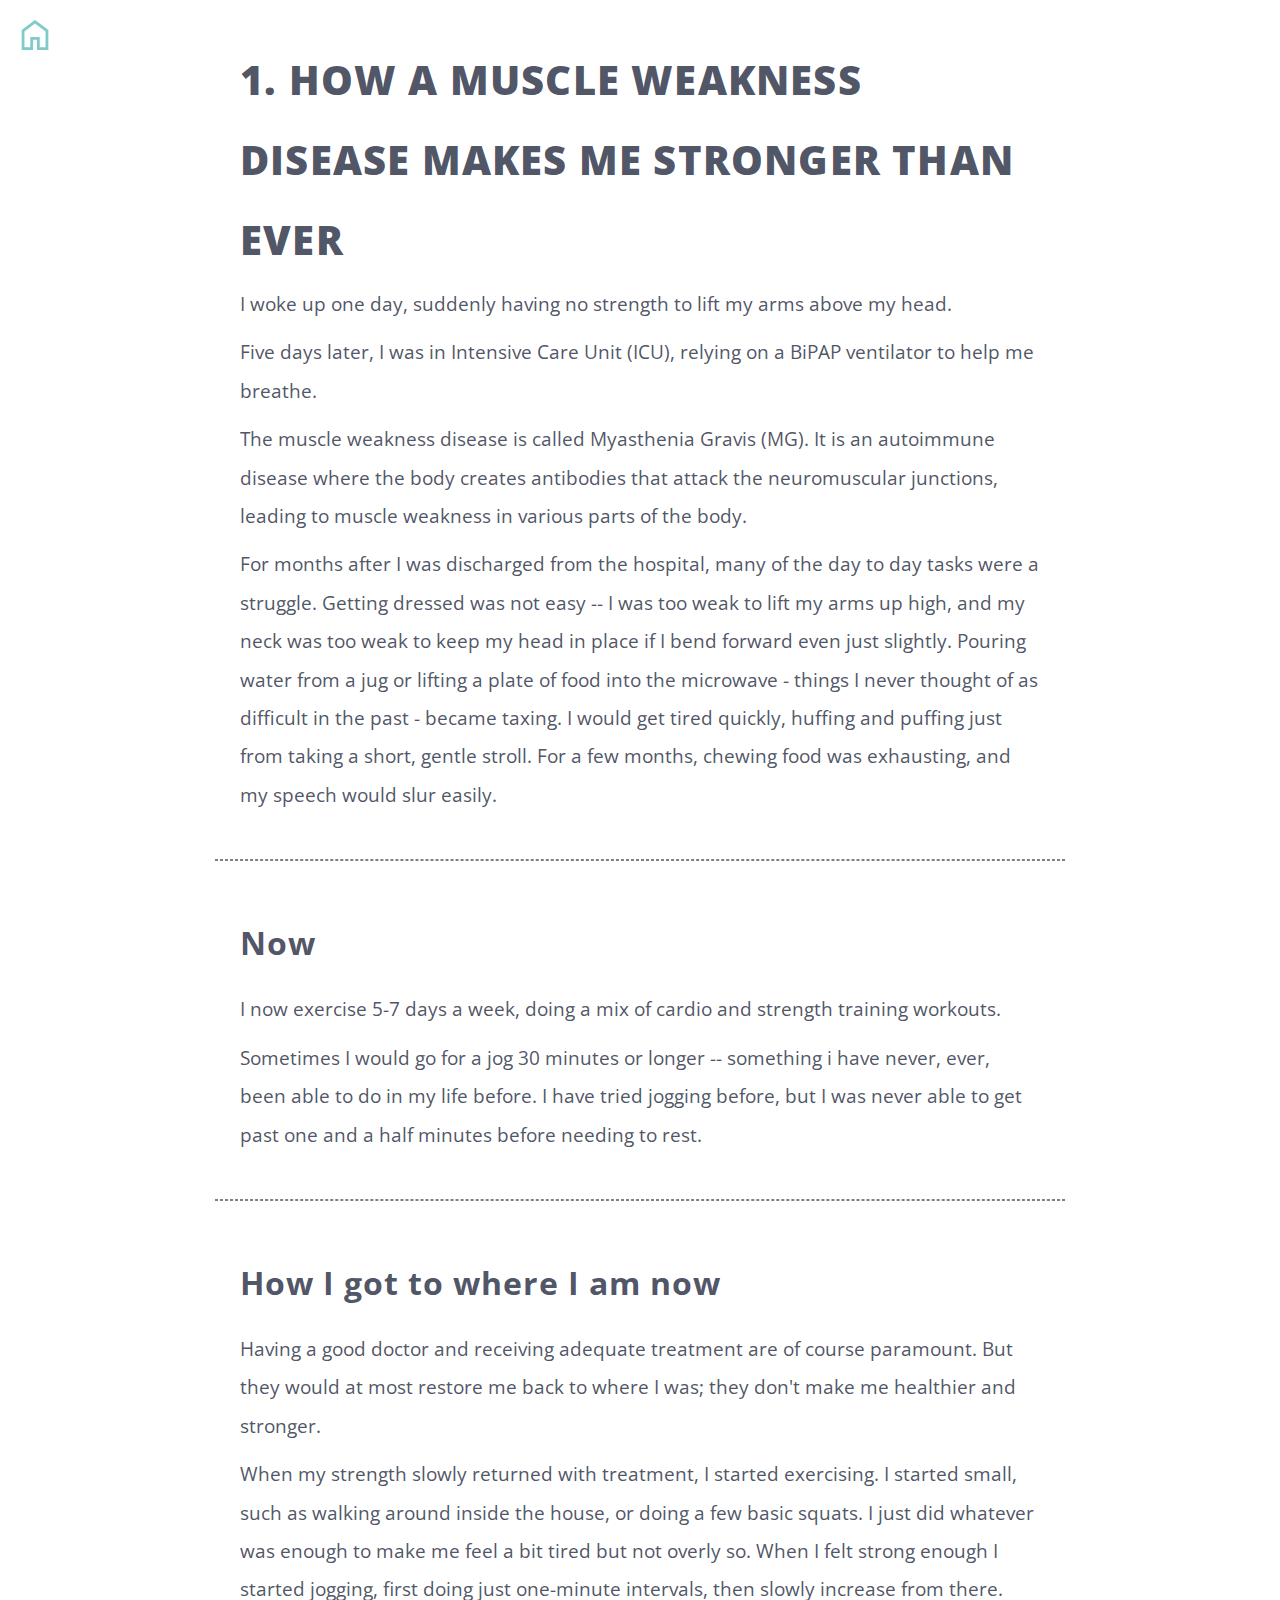
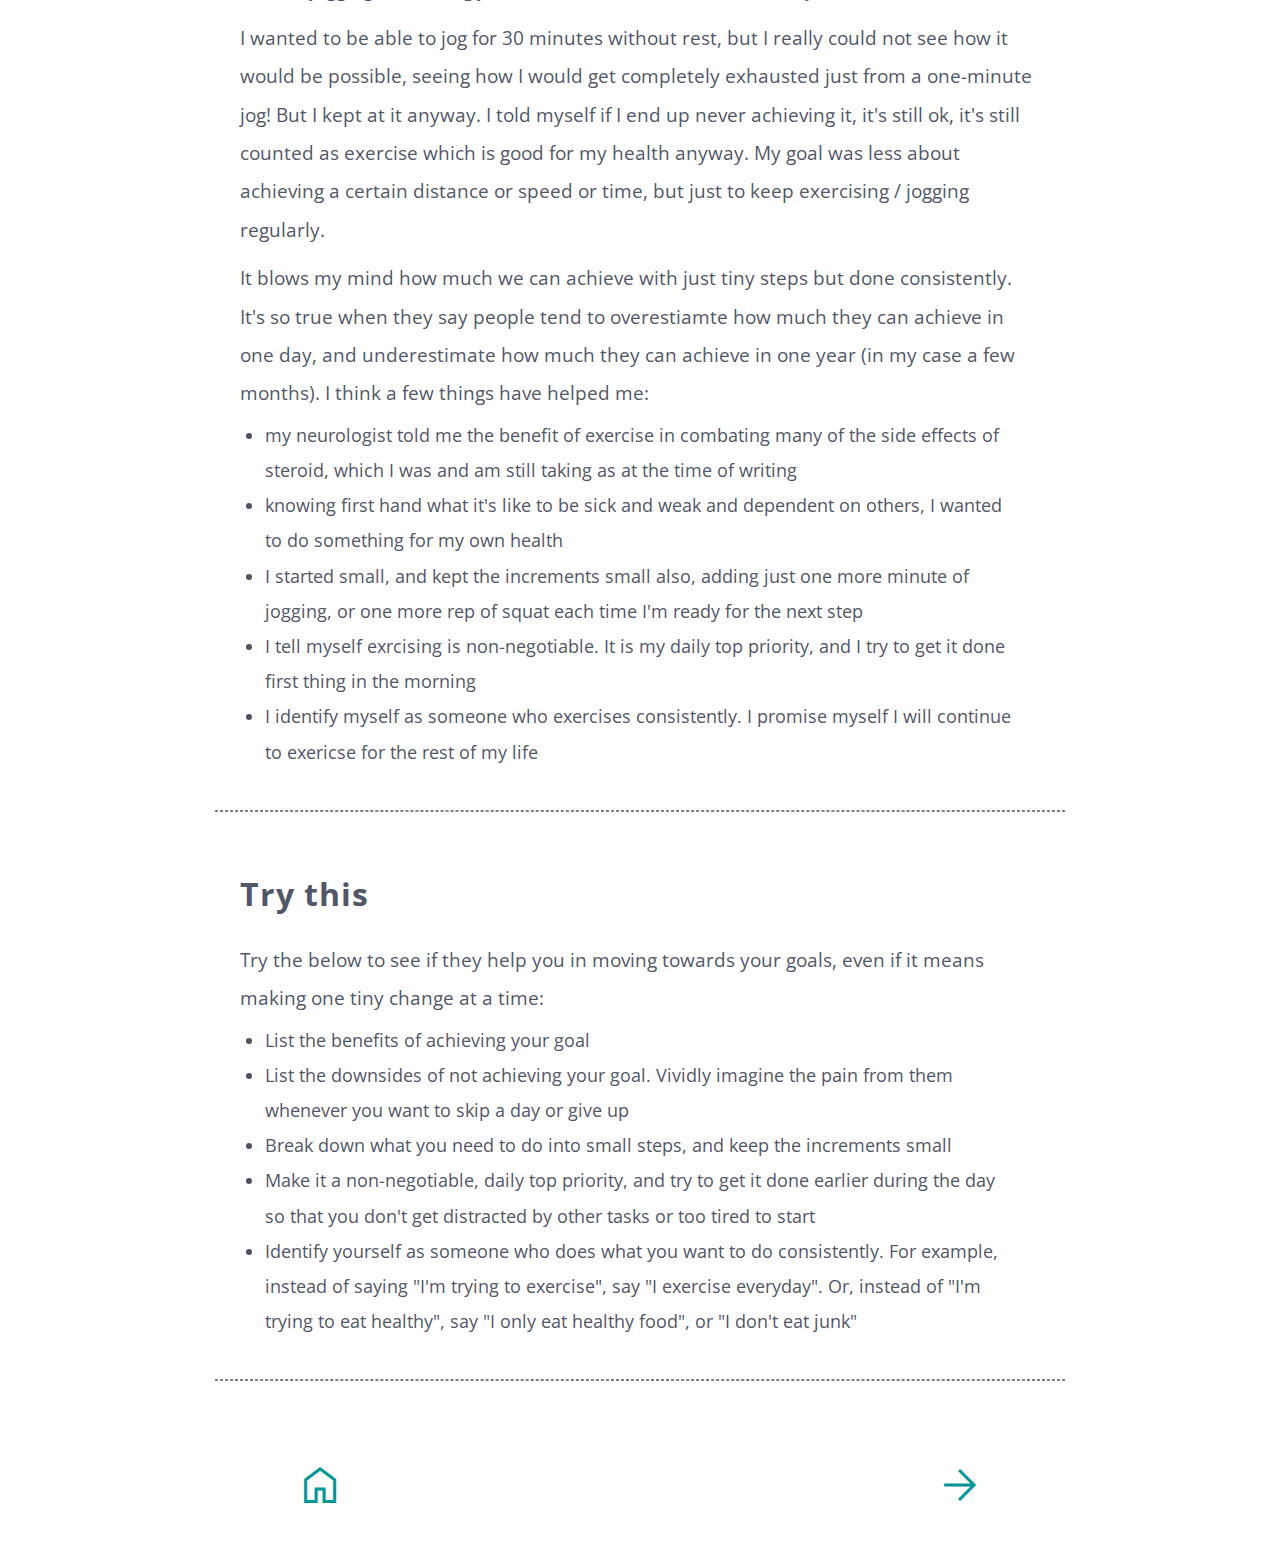
==== 1.html @ 7b5a7da1 "added 2 articles, css changes, higher res vid" ====
<!DOCTYPE html>

<html lang="en">

<head>
    <meta charset="utf-8" />
    <meta name="viewport" content="width=device-width" />
    <title>1. How a muscle weakness disease makes me stronger than ever</title>

    <link rel="stylesheet"
    href="https://fonts.googleapis.com/css2?family=Material+Symbols+Outlined:opsz,wght,FILL,GRAD@48,400,0,0" />
    <link href="style.css" rel="stylesheet" />

</head>

<body>
    <a href="index.html"><span class="material-symbols-outlined home-button">
        home
    </span></a>
<section class="content">
    <!-- <button id="themeIcon"></button> -->

    <h1>
        1. How a muscle weakness disease makes me stronger than ever
    </h1>

    <!-- <h2>
        Before
    </h2> -->
    <p>
        I woke up one day, suddenly having no strength to lift my arms above my head.
    </p>

    <!-- <p>
        It was strange, but I didn't give it much thought and decided I would just rest for a day or two.
        Maybe I had pulled a muscle or something.
    </p>

    <p>
        A day later, I started developing shortness of breath.
    </p> -->

    <p>
        Five days later, I was in Intensive Care Unit (ICU), relying on a BiPAP ventilator to help me breathe.
    </p>

    <p>
        The muscle weakness disease is called Myasthenia Gravis (MG). It is an autoimmune disease where
        the body creates antibodies that attack the neuromuscular junctions, leading to muscle weakness
        in various parts of the body.
    </p>

    <!-- <p>
        For some, it's mostly a droopy eyelid. For me, I launched straight into a crisis.
        The first two days in ICU, I was too weak to sit up on my own or lift my hands high enough
        to touch my ears. I hated the BiPAP but it was a truly life-saving invention, without which I
        would have to be intubated.
    </p>

    <p>
        I was discharged from the hospital two weeks later, only to return in less than a week, this time with
        swallowing issue. Food was constantly stuck in the middle of the esophagus, I started choking
        on water and was really scared everytime I had to take my medication.
    </p> -->

    <p>
        For months after I was discharged from the hospital, many of the day to day tasks were a struggle.
        Getting dressed was not easy -- I was too weak to lift my arms up high, and my neck was too weak to keep
        my head in place if I bend forward even just slightly. Pouring water from a jug or lifting a plate of food
        into the microwave - things I never thought of as difficult in the past - became taxing. I would get
        tired quickly, huffing and puffing just from taking a short, gentle stroll. For a few months, chewing food
        was exhausting, and my speech would slur easily.
    </p>

    <div class="divider"></div>

    <h2>
        Now
    </h2>

    <p>
        I now exercise 5-7 days a week, doing a mix of cardio and strength training workouts.

    </p>

    <p>
        Sometimes I would go for a jog 30 minutes or longer -- something i have never, ever, been able to do in my life
        before.
        I have tried jogging before, but I was never able to get past one and a half minutes before needing to rest.
    </p>

    <div class="divider"></div>

    <h2>
        How I got to where I am now
    </h2>

    <p>
        Having a good doctor and receiving adequate treatment are of course paramount.
        But they would at most restore me back to where I was; they don't make me healthier
        and stronger.
    </p>

    <p>
        When my strength slowly returned with treatment, I started exercising. I started small, such as walking
        around inside the house, or doing a few basic squats. I just did whatever was enough to make me feel a bit tired
        but not overly so.
        When I felt strong enough I started jogging, first doing just one-minute intervals, then slowly increase from there.
    </p>

    <p>
        I wanted to be able to jog for 30 minutes without rest, but I really could not see how it would be
        possible, seeing how I would get completely exhausted just from a one-minute jog!
        But I kept at it anyway. I told myself if I end up never achieving it, it's still ok,
        it's still counted as exercise which is good for my health anyway. My goal was less about achieving
        a certain distance or speed or time, but just to keep exercising / jogging regularly.
    </p>

    <p>
        It blows my mind how much we can achieve with just tiny steps but done consistently. It's so true when they say
        people tend to overestiamte how much they can achieve in one day, and underestimate how much they can achieve in
        one year
        (in my case a few months).
        I think a few things have helped me:
    </p>
    <ul>
        <li>my neurologist told me the benefit of exercise in combating many of the side effects of steroid, which I was
            and am still taking as at the time of writing</li>
        <li>knowing first hand what it's like to be sick and weak and dependent on others, I wanted to do something for
            my own health</li>
        <li>I started small, and kept the increments small also, adding just one more minute of jogging, or one more rep
            of squat each time I'm ready for the next step</li>
        <li>I tell myself exrcising is non-negotiable. It is my daily top priority, and I try to get it done first thing
            in the morning</li>
        <li>I identify myself as someone who exercises consistently. I promise myself I will continue to exericse for
            the rest of my life</li>
    </ul>

    <div class="divider"></div>

    <h2>Try this</h2>
    <p>Try the below to see if they help you in moving towards your goals, even if it means making one tiny change at a
        time:
    </p>
    <ul>
        <li>List the benefits of achieving your goal</li>
        <li>List the downsides of not achieving your goal. Vividly imagine the pain from them whenever you want to skip a day or give up</li>
        <li>Break down what you need to do into small steps, and keep the increments small</li>
        <li>Make it a non-negotiable, daily top priority, and try to get it done earlier during the day so that
            you don't get distracted by other tasks or too tired to start</li>
        <li>Identify yourself as someone who does what you want to do consistently. For example, instead of
            saying "I'm trying to exercise", say "I exercise everyday". Or, instead of "I'm trying to eat healthy", say
            "I only
            eat healthy food", or "I don't eat junk"
        </li>

    </ul>
    <div class="divider"></div>

</section>
<div class="nav-link">
    <a href="index.html"><span class="material-symbols-outlined nav-button">
        home
    </span></a>
<a href="2.html"><span class="material-symbols-outlined nav-button">
    arrow_forward
    </span></a>
</div>


    <script src="scripts/main.js"></script>
</body>

</html>
---- style.css ----
@import url('https://fonts.googleapis.com/css2?family=Open+Sans:wght@300;400;500;600;700;800&display=swap');

:root {
    --primary-color: #3a4052e5;
    --primary-color2: rgb(5, 150, 150);
    scroll-behavior: smooth;
}

* {
    box-sizing: border-box;
    margin: 0;
    padding: 0;
    font-family: "Open Sans", san-serif;
}

#top {
    color: #fff;
    width: 100vw;
    height: 100vh;
    padding: 10px;
}

body {
    line-height: 1.5;
    color: var(--primary-color);
}

a {
    text-decoration: none;
}


.video-container video {
    position: absolute;
    top: 0;
    left: 0;
    width: 100vw;
    height: 100vh;
    object-fit: cover;
    overflow: hidden;
    z-index: -1;
}

.home-button {
    position: fixed;
    margin: 15px;
    font-size: 2.5em;
    cursor: pointer;
    color: rgb(5, 150, 150);
    opacity: 0.5;
}


.intro {
    display: flex;
    flex-direction: column;
    justify-content: center;
    height: 100vh;
    padding: 1em;
    color: #fff;
}

#top h1 {
    font-size: 3em;
    font-weight: 800;
    line-height: 1.3em;
    letter-spacing: 1.5px;
    text-transform: uppercase;
}

h2 {
    font-size: 2em;
    font-weight: 700;
    line-height: 1.2em;
    padding: 10px 0;
}

.intro p {
    font-size: 1.1em;
    font-weight: 400;
    line-height: 1.1em;
    max-width: 700px;
    padding: 10px 0;
}

.intro-link {
    display: flex;
    padding: 10px;
    flex-wrap: wrap;
}

.intro-button {
    color: #fff;
    border: 1.5px #fff solid;
    padding: 10px 20px;
    margin: 10px 10px;
    border-radius: 7px;
    opacity: 0.9;
}

.intro-button:hover {
    transform: scale(0.96);

}

.nav-link {
    display: flex;
    flex-direction: row;
    justify-content: space-around;
    align-items: center;
    flex-wrap: wrap;
    line-height: 50px;
}

.nav-button {
    padding: 0 20px 40px 20px;
    font-size: 3em;
    color: var(--primary-color2);
}

.nav-button:hover {
    transform: scale(1.1);
    cursor: pointer;
}


.content {
    padding: 40px;
    line-height: 2em;
}

.content h1 {
    font-size: 2.5em;
    max-width: 800px;
    font-weight: 800;
    margin: auto;
    line-height: 2em;
    letter-spacing: 1.2px;
    text-transform: uppercase;
}

.content h2 {
    font-size: 2em;
    max-width: 800px;
    font-weight: 700;
    margin: auto;
    line-height: 2em;
    letter-spacing: 1px;
}

.content p {
    font-size: 1.2rem;
    max-width: 800px;
    margin: auto;
    line-height: 2;
    padding: 5px 0;
    /* text-align: center; */
}

.content ul {
    font-size: 1.1rem;
    max-width: 750px;
    margin: auto;
    line-height: 2em;

}

.content a {
    color: rgb(5, 150, 150);
}

.content a:hover {
    color: rgb(196, 90, 3);
    border-bottom: 2px solid rgba(233, 113, 15, 0.938);

}

#learn {
    background-color: rgb(228, 246, 252);
}

#appreciate {
    background-color: #fff6f6;
}

.divider {
    border: 1px dashed grey;
    margin: 40px auto;
    max-width: 850px;
}


.content .quote {
    font: small-caps italic bold 28px/1 sans-serif;
    padding: 30px;
}
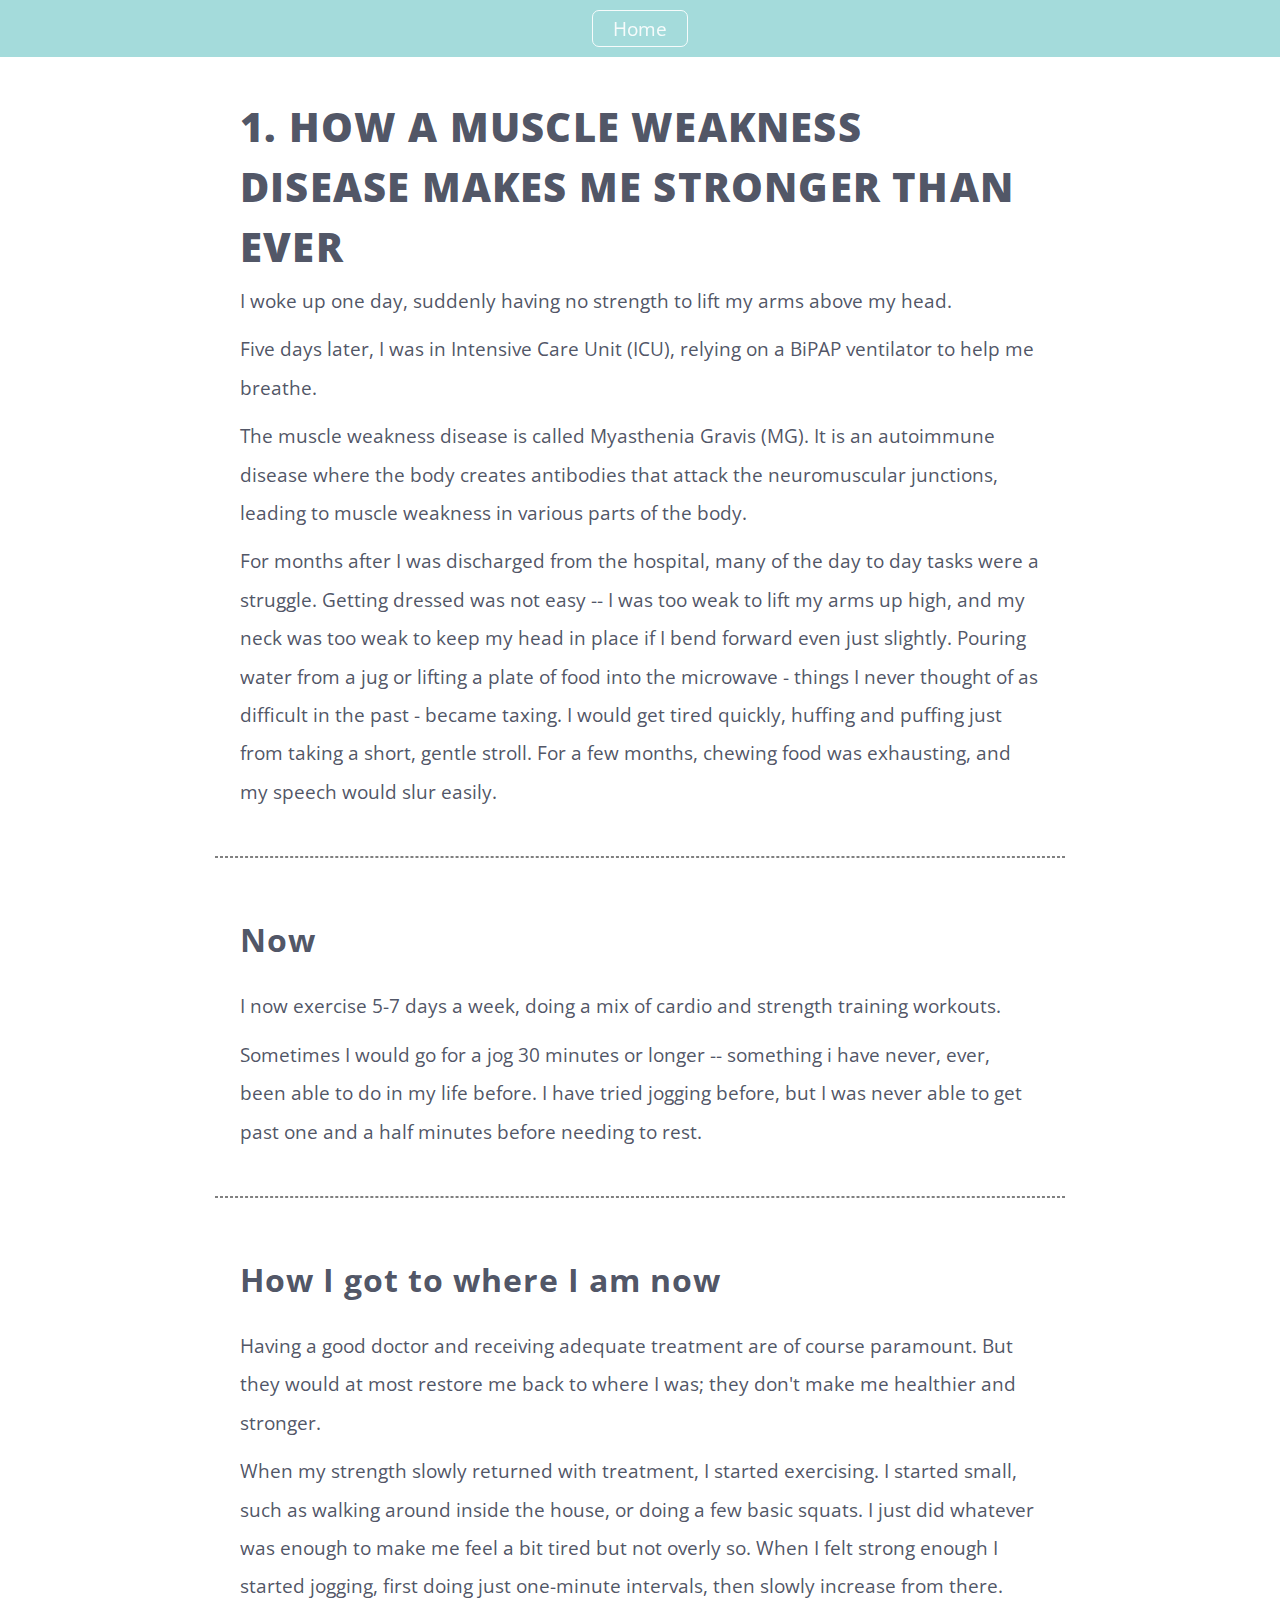
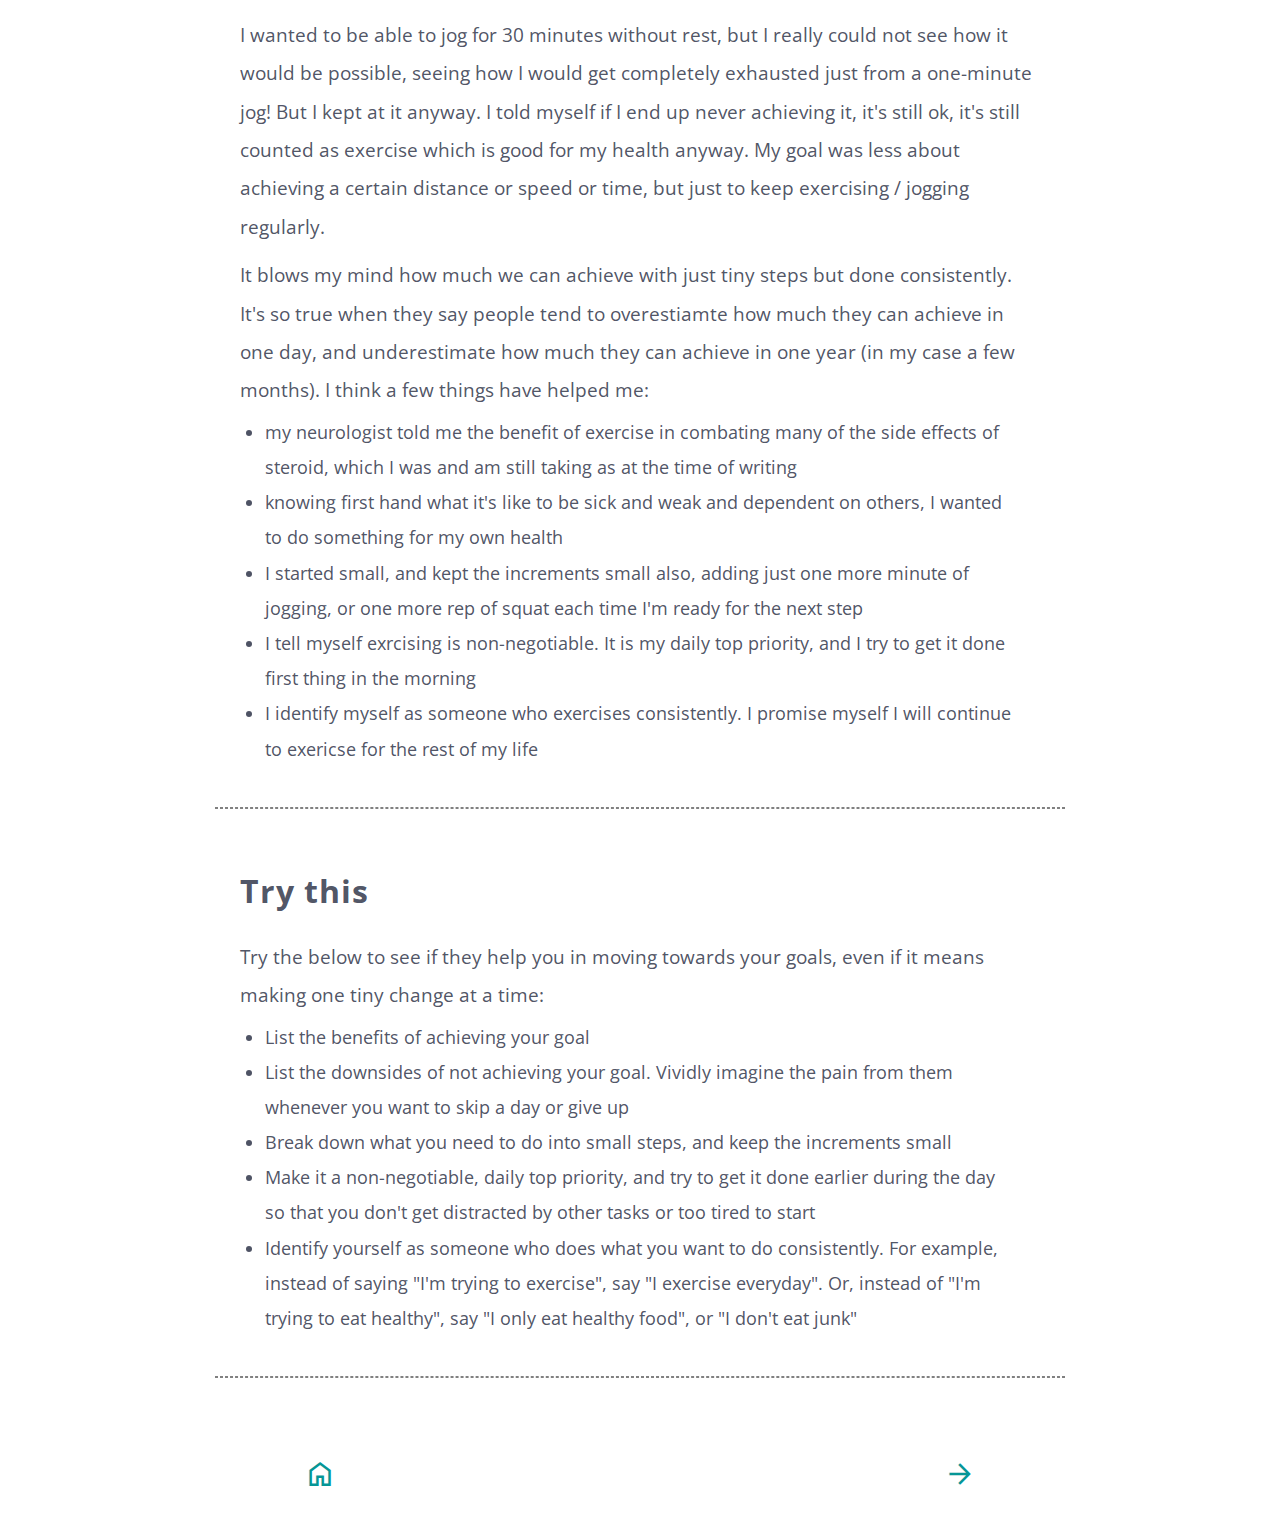
==== commit 4159dfe8: "added top menu, css changes" ====
--- a/1.html
+++ b/1.html
@@ -8,30 +8,33 @@
     <title>1. How a muscle weakness disease makes me stronger than ever</title>
 
     <link rel="stylesheet"
-    href="https://fonts.googleapis.com/css2?family=Material+Symbols+Outlined:opsz,wght,FILL,GRAD@48,400,0,0" />
+        href="https://fonts.googleapis.com/css2?family=Material+Symbols+Outlined:opsz,wght,FILL,GRAD@48,400,0,0" />
     <link href="style.css" rel="stylesheet" />
 
 </head>
 
 <body>
-    <a href="index.html"><span class="material-symbols-outlined home-button">
-        home
-    </span></a>
-<section class="content">
-    <!-- <button id="themeIcon"></button> -->
+    <div class="top-menu">
+            <a href="index.html" class="intro-button">Home</a>
+        <!-- <a href="#learn" class="intro-button">Learn</a>
+        <a href="#appreciate" class="intro-button">Appreciate</a> -->
+    </div>
 
-    <h1>
-        1. How a muscle weakness disease makes me stronger than ever
-    </h1>
+    <section class="content">
+        <!-- <button id="themeIcon"></button> -->
 
-    <!-- <h2>
+        <h1>
+            1. How a muscle weakness disease makes me stronger than ever
+        </h1>
+
+        <!-- <h2>
         Before
     </h2> -->
-    <p>
-        I woke up one day, suddenly having no strength to lift my arms above my head.
-    </p>
+        <p>
+            I woke up one day, suddenly having no strength to lift my arms above my head.
+        </p>
 
-    <!-- <p>
+        <!-- <p>
         It was strange, but I didn't give it much thought and decided I would just rest for a day or two.
         Maybe I had pulled a muscle or something.
     </p>
@@ -40,17 +43,17 @@
         A day later, I started developing shortness of breath.
     </p> -->
 
-    <p>
-        Five days later, I was in Intensive Care Unit (ICU), relying on a BiPAP ventilator to help me breathe.
-    </p>
+        <p>
+            Five days later, I was in Intensive Care Unit (ICU), relying on a BiPAP ventilator to help me breathe.
+        </p>
 
-    <p>
-        The muscle weakness disease is called Myasthenia Gravis (MG). It is an autoimmune disease where
-        the body creates antibodies that attack the neuromuscular junctions, leading to muscle weakness
-        in various parts of the body.
-    </p>
+        <p>
+            The muscle weakness disease is called Myasthenia Gravis (MG). It is an autoimmune disease where
+            the body creates antibodies that attack the neuromuscular junctions, leading to muscle weakness
+            in various parts of the body.
+        </p>
 
-    <!-- <p>
+        <!-- <p>
         For some, it's mostly a droopy eyelid. For me, I launched straight into a crisis.
         The first two days in ICU, I was too weak to sit up on my own or lift my hands high enough
         to touch my ears. I hated the BiPAP but it was a truly life-saving invention, without which I
@@ -63,109 +66,122 @@
         on water and was really scared everytime I had to take my medication.
     </p> -->
 
-    <p>
-        For months after I was discharged from the hospital, many of the day to day tasks were a struggle.
-        Getting dressed was not easy -- I was too weak to lift my arms up high, and my neck was too weak to keep
-        my head in place if I bend forward even just slightly. Pouring water from a jug or lifting a plate of food
-        into the microwave - things I never thought of as difficult in the past - became taxing. I would get
-        tired quickly, huffing and puffing just from taking a short, gentle stroll. For a few months, chewing food
-        was exhausting, and my speech would slur easily.
-    </p>
+        <p>
+            For months after I was discharged from the hospital, many of the day to day tasks were a struggle.
+            Getting dressed was not easy -- I was too weak to lift my arms up high, and my neck was too weak to keep
+            my head in place if I bend forward even just slightly. Pouring water from a jug or lifting a plate of food
+            into the microwave - things I never thought of as difficult in the past - became taxing. I would get
+            tired quickly, huffing and puffing just from taking a short, gentle stroll. For a few months, chewing food
+            was exhausting, and my speech would slur easily.
+        </p>
 
-    <div class="divider"></div>
+        <div class="divider"></div>
 
-    <h2>
-        Now
-    </h2>
+        <h2>
+            Now
+        </h2>
 
-    <p>
-        I now exercise 5-7 days a week, doing a mix of cardio and strength training workouts.
+        <p>
+            I now exercise 5-7 days a week, doing a mix of cardio and strength training workouts.
 
-    </p>
+        </p>
 
-    <p>
-        Sometimes I would go for a jog 30 minutes or longer -- something i have never, ever, been able to do in my life
-        before.
-        I have tried jogging before, but I was never able to get past one and a half minutes before needing to rest.
-    </p>
+        <p>
+            Sometimes I would go for a jog 30 minutes or longer -- something i have never, ever, been able to do in my
+            life
+            before.
+            I have tried jogging before, but I was never able to get past one and a half minutes before needing to rest.
+        </p>
 
-    <div class="divider"></div>
+        <div class="divider"></div>
 
-    <h2>
-        How I got to where I am now
-    </h2>
+        <h2>
+            How I got to where I am now
+        </h2>
 
-    <p>
-        Having a good doctor and receiving adequate treatment are of course paramount.
-        But they would at most restore me back to where I was; they don't make me healthier
-        and stronger.
-    </p>
+        <p>
+            Having a good doctor and receiving adequate treatment are of course paramount.
+            But they would at most restore me back to where I was; they don't make me healthier
+            and stronger.
+        </p>
 
-    <p>
-        When my strength slowly returned with treatment, I started exercising. I started small, such as walking
-        around inside the house, or doing a few basic squats. I just did whatever was enough to make me feel a bit tired
-        but not overly so.
-        When I felt strong enough I started jogging, first doing just one-minute intervals, then slowly increase from there.
-    </p>
+        <p>
+            When my strength slowly returned with treatment, I started exercising. I started small, such as walking
+            around inside the house, or doing a few basic squats. I just did whatever was enough to make me feel a bit
+            tired
+            but not overly so.
+            When I felt strong enough I started jogging, first doing just one-minute intervals, then slowly increase
+            from there.
+        </p>
 
-    <p>
-        I wanted to be able to jog for 30 minutes without rest, but I really could not see how it would be
-        possible, seeing how I would get completely exhausted just from a one-minute jog!
-        But I kept at it anyway. I told myself if I end up never achieving it, it's still ok,
-        it's still counted as exercise which is good for my health anyway. My goal was less about achieving
-        a certain distance or speed or time, but just to keep exercising / jogging regularly.
-    </p>
+        <p>
+            I wanted to be able to jog for 30 minutes without rest, but I really could not see how it would be
+            possible, seeing how I would get completely exhausted just from a one-minute jog!
+            But I kept at it anyway. I told myself if I end up never achieving it, it's still ok,
+            it's still counted as exercise which is good for my health anyway. My goal was less about achieving
+            a certain distance or speed or time, but just to keep exercising / jogging regularly.
+        </p>
 
-    <p>
-        It blows my mind how much we can achieve with just tiny steps but done consistently. It's so true when they say
-        people tend to overestiamte how much they can achieve in one day, and underestimate how much they can achieve in
-        one year
-        (in my case a few months).
-        I think a few things have helped me:
-    </p>
-    <ul>
-        <li>my neurologist told me the benefit of exercise in combating many of the side effects of steroid, which I was
-            and am still taking as at the time of writing</li>
-        <li>knowing first hand what it's like to be sick and weak and dependent on others, I wanted to do something for
-            my own health</li>
-        <li>I started small, and kept the increments small also, adding just one more minute of jogging, or one more rep
-            of squat each time I'm ready for the next step</li>
-        <li>I tell myself exrcising is non-negotiable. It is my daily top priority, and I try to get it done first thing
-            in the morning</li>
-        <li>I identify myself as someone who exercises consistently. I promise myself I will continue to exericse for
-            the rest of my life</li>
-    </ul>
+        <p>
+            It blows my mind how much we can achieve with just tiny steps but done consistently. It's so true when they
+            say
+            people tend to overestiamte how much they can achieve in one day, and underestimate how much they can
+            achieve in
+            one year
+            (in my case a few months).
+            I think a few things have helped me:
+        </p>
+        <ul>
+            <li>my neurologist told me the benefit of exercise in combating many of the side effects of steroid, which I
+                was
+                and am still taking as at the time of writing</li>
+            <li>knowing first hand what it's like to be sick and weak and dependent on others, I wanted to do something
+                for
+                my own health</li>
+            <li>I started small, and kept the increments small also, adding just one more minute of jogging, or one more
+                rep
+                of squat each time I'm ready for the next step</li>
+            <li>I tell myself exrcising is non-negotiable. It is my daily top priority, and I try to get it done first
+                thing
+                in the morning</li>
+            <li>I identify myself as someone who exercises consistently. I promise myself I will continue to exericse
+                for
+                the rest of my life</li>
+        </ul>
 
-    <div class="divider"></div>
+        <div class="divider"></div>
 
-    <h2>Try this</h2>
-    <p>Try the below to see if they help you in moving towards your goals, even if it means making one tiny change at a
-        time:
-    </p>
-    <ul>
-        <li>List the benefits of achieving your goal</li>
-        <li>List the downsides of not achieving your goal. Vividly imagine the pain from them whenever you want to skip a day or give up</li>
-        <li>Break down what you need to do into small steps, and keep the increments small</li>
-        <li>Make it a non-negotiable, daily top priority, and try to get it done earlier during the day so that
-            you don't get distracted by other tasks or too tired to start</li>
-        <li>Identify yourself as someone who does what you want to do consistently. For example, instead of
-            saying "I'm trying to exercise", say "I exercise everyday". Or, instead of "I'm trying to eat healthy", say
-            "I only
-            eat healthy food", or "I don't eat junk"
-        </li>
+        <h2>Try this</h2>
+        <p>Try the below to see if they help you in moving towards your goals, even if it means making one tiny change
+            at a
+            time:
+        </p>
+        <ul>
+            <li>List the benefits of achieving your goal</li>
+            <li>List the downsides of not achieving your goal. Vividly imagine the pain from them whenever you want to
+                skip a day or give up</li>
+            <li>Break down what you need to do into small steps, and keep the increments small</li>
+            <li>Make it a non-negotiable, daily top priority, and try to get it done earlier during the day so that
+                you don't get distracted by other tasks or too tired to start</li>
+            <li>Identify yourself as someone who does what you want to do consistently. For example, instead of
+                saying "I'm trying to exercise", say "I exercise everyday". Or, instead of "I'm trying to eat healthy",
+                say
+                "I only
+                eat healthy food", or "I don't eat junk"
+            </li>
 
-    </ul>
-    <div class="divider"></div>
+        </ul>
+        <div class="divider"></div>
 
-</section>
-<div class="nav-link">
-    <a href="index.html"><span class="material-symbols-outlined nav-button">
-        home
-    </span></a>
-<a href="2.html"><span class="material-symbols-outlined nav-button">
-    arrow_forward
-    </span></a>
-</div>
+    </section>
+    <div class="nav-link">
+        <a href="index.html"><span class="material-symbols-outlined nav-button">
+                home
+            </span></a>
+        <a href="2.html"><span class="material-symbols-outlined nav-button">
+                arrow_forward
+            </span></a>
+    </div>
 
 
     <script src="scripts/main.js"></script>
--- a/style.css
+++ b/style.css
@@ -41,14 +41,14 @@
     z-index: -1;
 }
 
-.home-button {
+/* .home-button {
     position: fixed;
     margin: 15px;
     font-size: 2.5em;
     cursor: pointer;
     color: rgb(5, 150, 150);
     opacity: 0.5;
-}
+} */
 
 
 .intro {
@@ -75,6 +75,8 @@
     padding: 10px 0;
 }
 
+
+/* --------------------------------------HOME VIDEO MENU - START */
 .intro p {
     font-size: 1.1em;
     font-weight: 400;
@@ -103,6 +105,24 @@
 
 }
 
+/* --------------------------------------HOME VIDEO MENU - END */
+
+/* --------------------------------------TOP MENU - START */
+
+.top-menu {
+    display: flex;
+    justify-content: center;
+    line-height: 15px;
+    font-size: 1.2em;
+    background-color:rgba(153, 214, 214, 0.89);
+    position: sticky;
+    top: 0;
+}
+
+/* --------------------------------------TOP MENU - END */
+
+
+/* --------------------------------------BOTTOM OF PAGE NAVIGATION BUTTONS - START */
 .nav-link {
     display: flex;
     flex-direction: row;
@@ -114,7 +134,7 @@
 
 .nav-button {
     padding: 0 20px 40px 20px;
-    font-size: 3em;
+    font-size: 2em;
     color: var(--primary-color2);
 }
 
@@ -122,7 +142,7 @@
     transform: scale(1.1);
     cursor: pointer;
 }
-
+/* --------------------------------------BOTTOM OF PAGE NAVIGATION BUTTONS - END */
 
 .content {
     padding: 40px;
@@ -134,7 +154,7 @@
     max-width: 800px;
     font-weight: 800;
     margin: auto;
-    line-height: 2em;
+    line-height: 1.5em;
     letter-spacing: 1.2px;
     text-transform: uppercase;
 }
@@ -161,7 +181,7 @@
     font-size: 1.1rem;
     max-width: 750px;
     margin: auto;
-    line-height: 2em;
+    line-height: 2;
 
 }
 
@@ -175,6 +195,7 @@
 
 }
 
+/* --------------------------------------HOME PAGE SECTIONS - START */
 #learn {
     background-color: rgb(228, 246, 252);
 }
@@ -182,6 +203,8 @@
 #appreciate {
     background-color: #fff6f6;
 }
+/* --------------------------------------HOME PAGE SECTIONS - END */
+
 
 .divider {
     border: 1px dashed grey;
@@ -191,6 +214,7 @@
 
 
 .content .quote {
-    font: small-caps italic bold 28px/1 sans-serif;
+    font: small-caps italic 28px/1 sans-serif;
     padding: 30px;
+    line-height: 1.5;
 }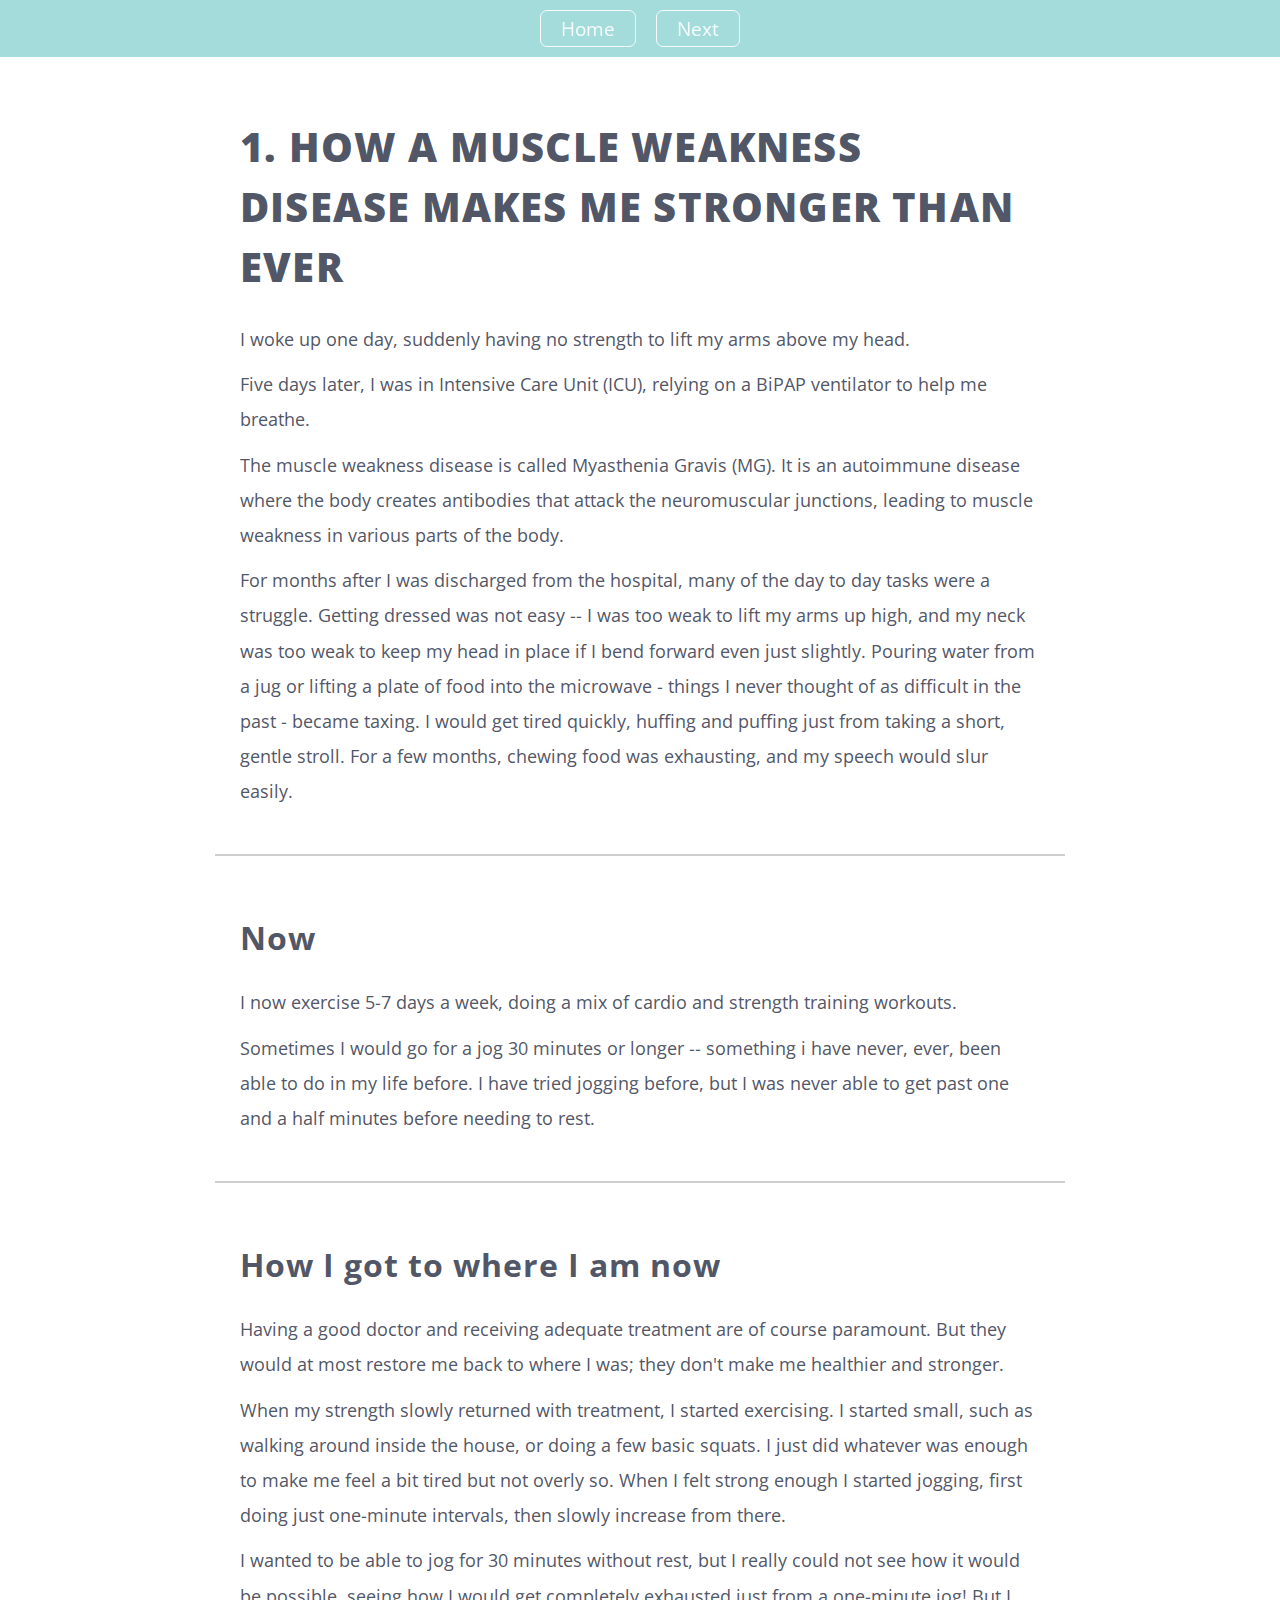
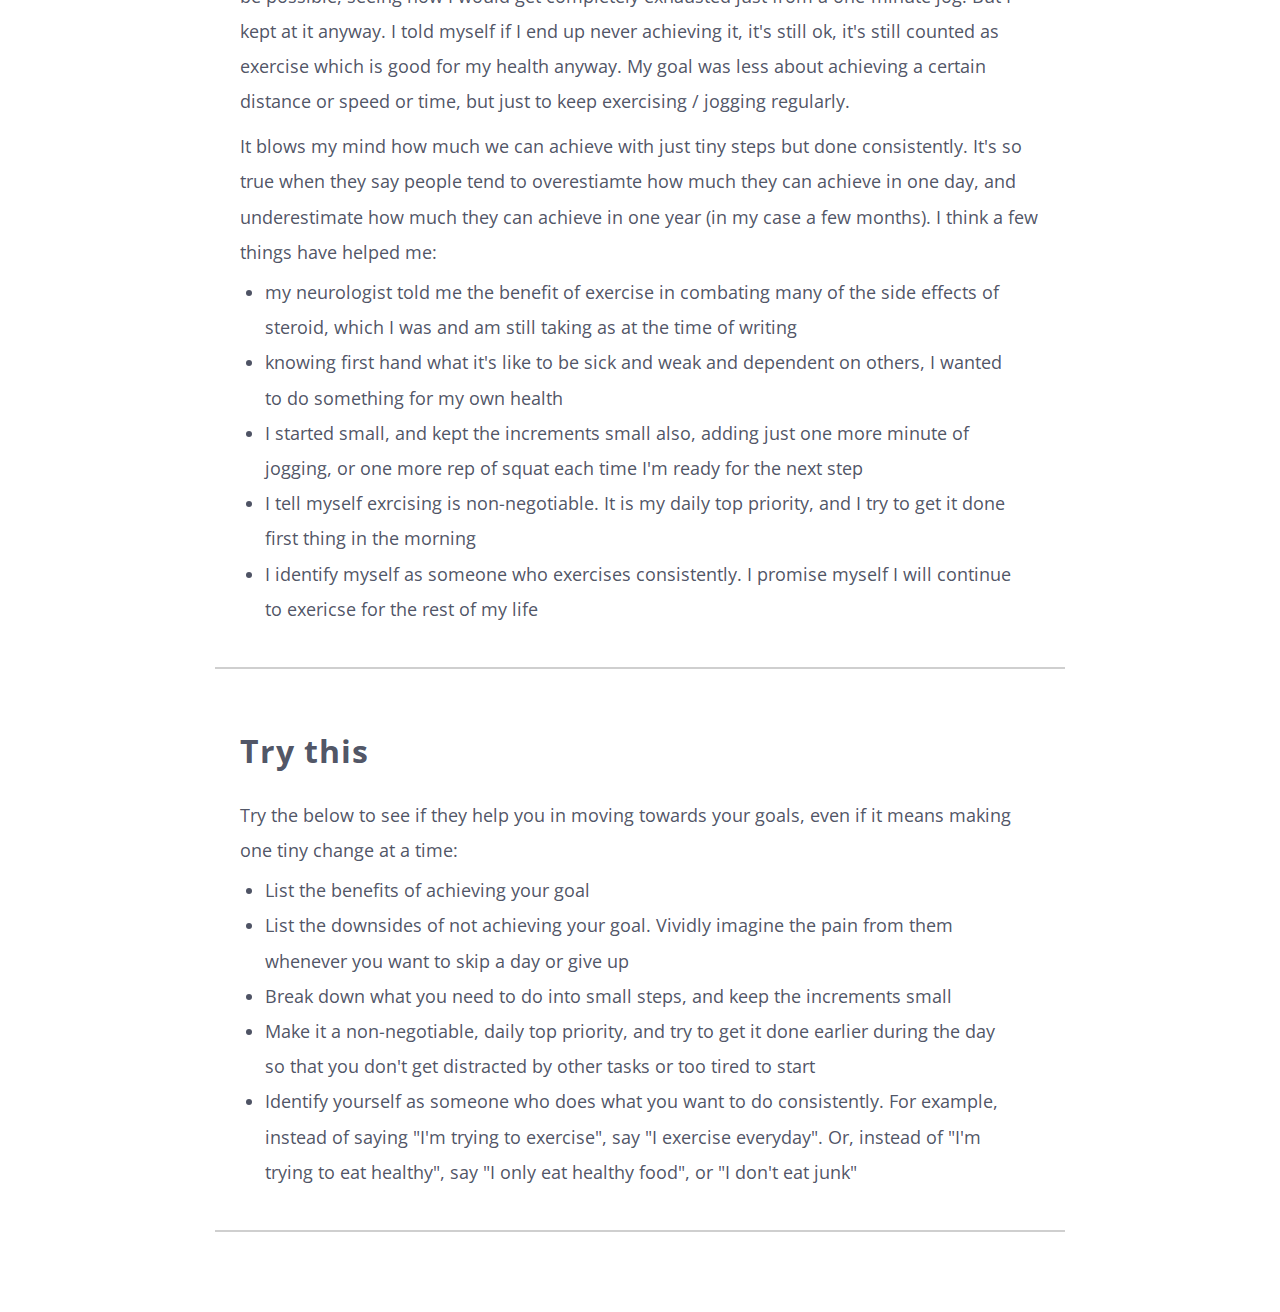
==== commit 90d98e3b: "added article 3, css changes" ====
--- a/1.html
+++ b/1.html
@@ -16,6 +16,7 @@
 <body>
     <div class="top-menu">
             <a href="index.html" class="intro-button">Home</a>
+            <a href="2.html" class="intro-button">Next</a>
         <!-- <a href="#learn" class="intro-button">Learn</a>
         <a href="#appreciate" class="intro-button">Appreciate</a> -->
     </div>
@@ -173,7 +174,7 @@
         </ul>
         <div class="divider"></div>
 
-    </section>
+    <!-- </section>
     <div class="nav-link">
         <a href="index.html"><span class="material-symbols-outlined nav-button">
                 home
@@ -181,7 +182,7 @@
         <a href="2.html"><span class="material-symbols-outlined nav-button">
                 arrow_forward
             </span></a>
-    </div>
+    </div> -->
 
 
     <script src="scripts/main.js"></script>
--- a/style.css
+++ b/style.css
@@ -144,7 +144,7 @@
 }
 /* --------------------------------------BOTTOM OF PAGE NAVIGATION BUTTONS - END */
 
-.content {
+.content, .youtube {
     padding: 40px;
     line-height: 2em;
 }
@@ -154,6 +154,7 @@
     max-width: 800px;
     font-weight: 800;
     margin: auto;
+    padding: 20px 0;
     line-height: 1.5em;
     letter-spacing: 1.2px;
     text-transform: uppercase;
@@ -169,7 +170,7 @@
 }
 
 .content p {
-    font-size: 1.2rem;
+    font-size: 1.1rem;
     max-width: 800px;
     margin: auto;
     line-height: 2;
@@ -207,14 +208,20 @@
 
 
 .divider {
-    border: 1px dashed grey;
+    border: 1px solid rgb(207, 207, 207);
     margin: 40px auto;
     max-width: 850px;
 }
 
 
 .content .quote {
-    font: small-caps italic 28px/1 sans-serif;
+    font: small-caps italic 1.5rem/1 sans-serif;
     padding: 30px;
     line-height: 1.5;
+}
+
+.youtube {
+    max-width: 800px;
+    margin: auto;
+    padding: 5px 0;
 }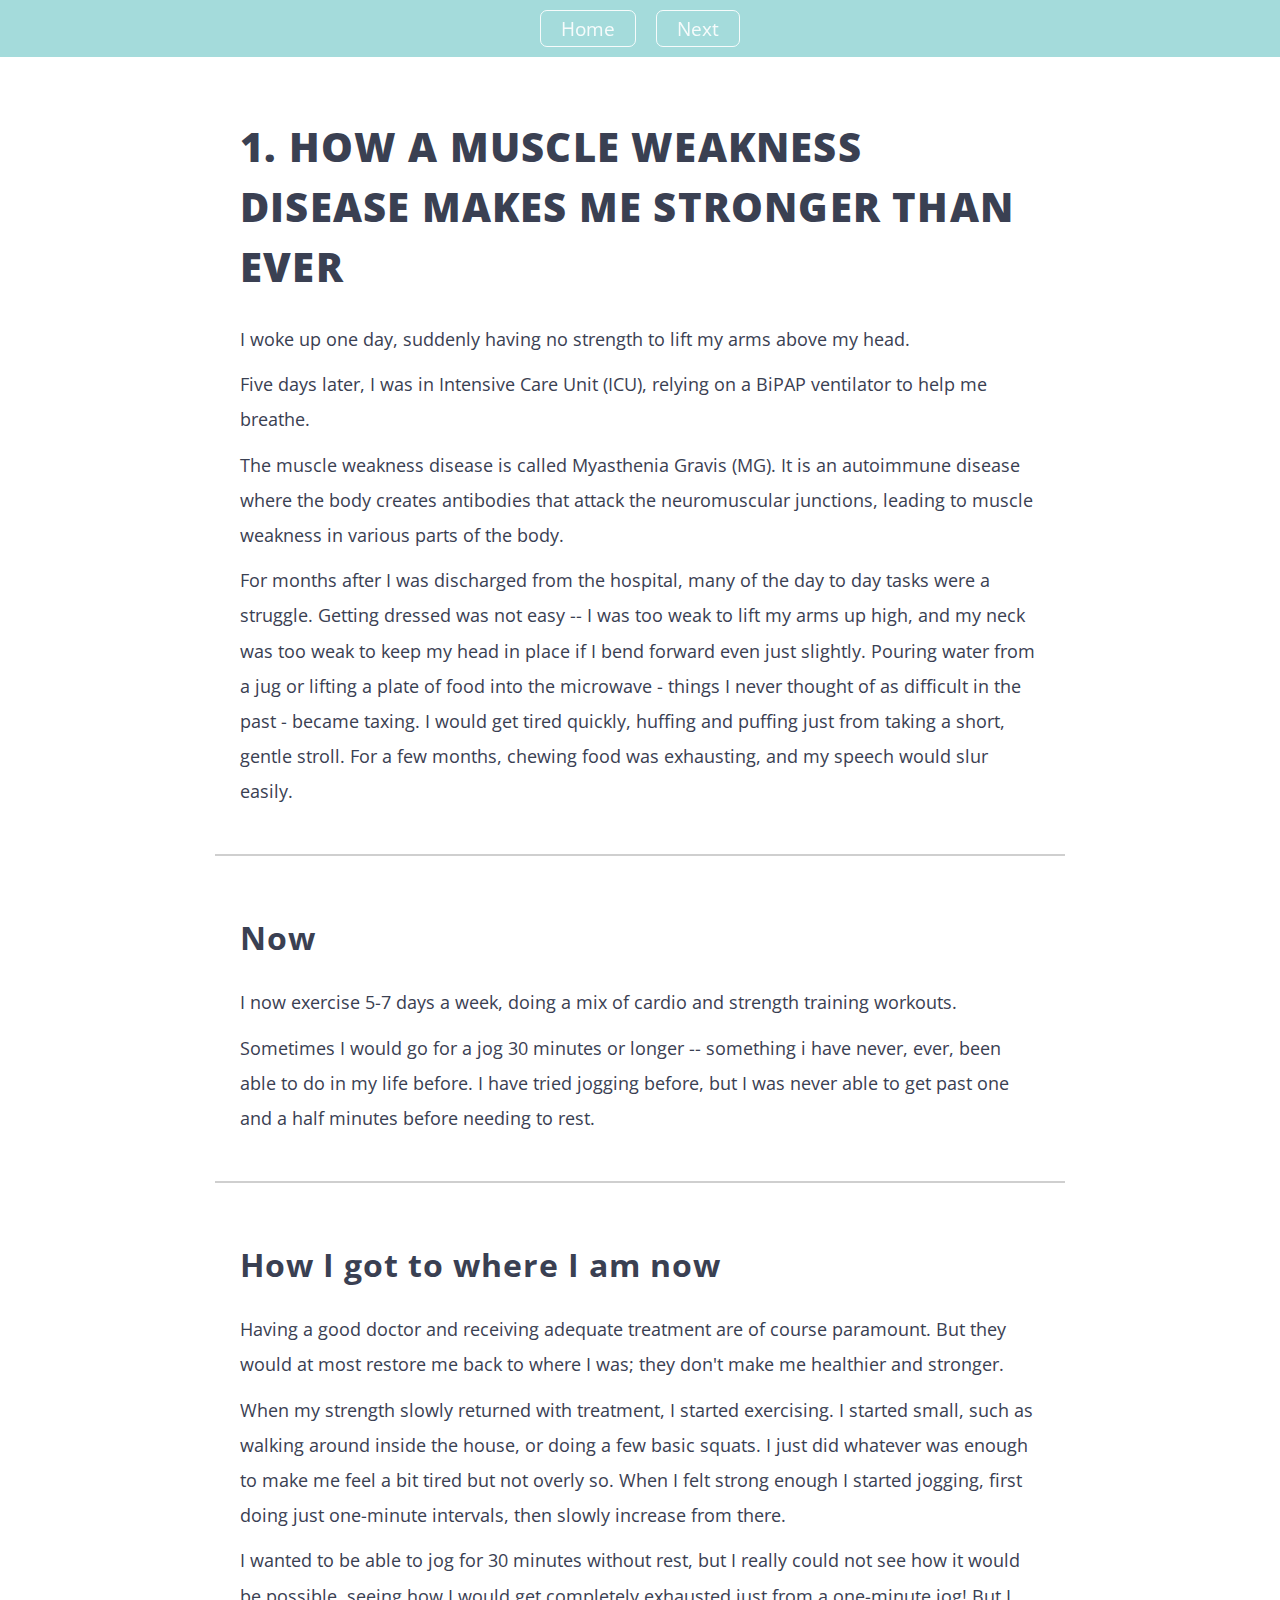
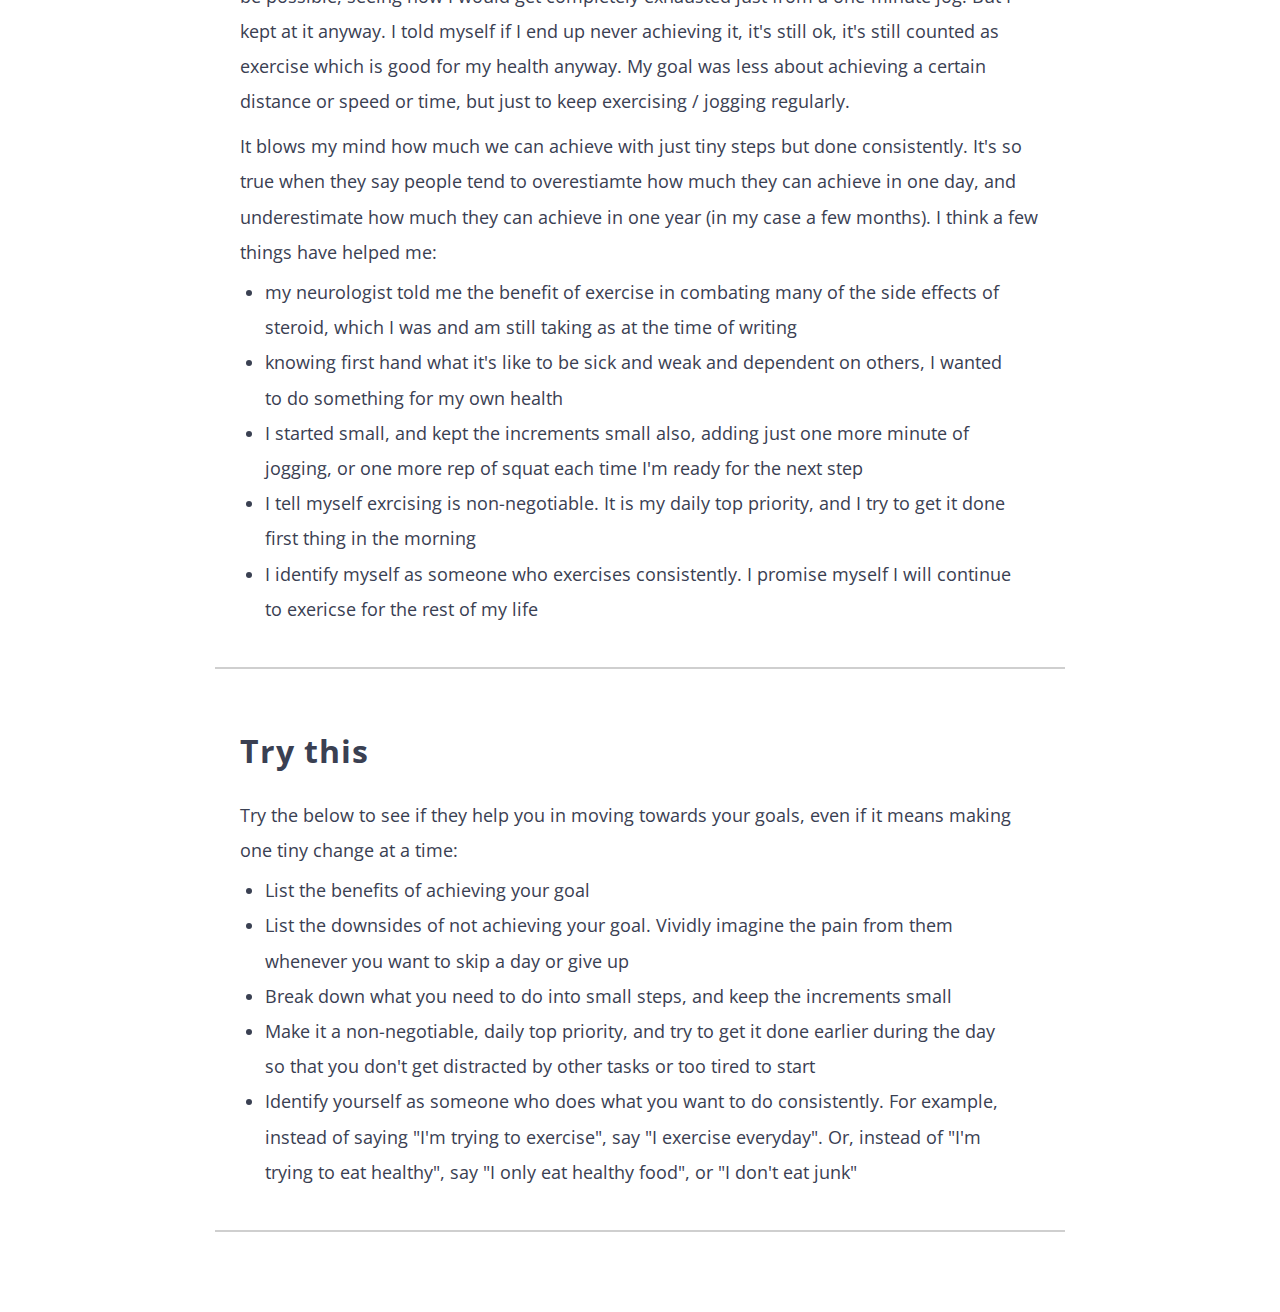
==== commit 7088a791: "filter buttons, css changes" ====
--- a/1.html
+++ b/1.html
@@ -14,11 +14,9 @@
 </head>
 
 <body>
-    <div class="top-menu">
-            <a href="index.html" class="intro-button">Home</a>
-            <a href="2.html" class="intro-button">Next</a>
-        <!-- <a href="#learn" class="intro-button">Learn</a>
-        <a href="#appreciate" class="intro-button">Appreciate</a> -->
+    <div class="main-menu">
+        <a href="index.html" class="menu-button">Home</a>
+        <a href="2.html" class="menu-button">Next</a>
     </div>
 
     <section class="content">
@@ -174,8 +172,8 @@
         </ul>
         <div class="divider"></div>
 
-    <!-- </section>
-    <div class="nav-link">
+    </section>
+    <!-- <div class="nav-link">
         <a href="index.html"><span class="material-symbols-outlined nav-button">
                 home
             </span></a>
--- a/style.css
+++ b/style.css
@@ -1,7 +1,7 @@
 @import url('https://fonts.googleapis.com/css2?family=Open+Sans:wght@300;400;500;600;700;800&display=swap');
 
 :root {
-    --primary-color: #3a4052e5;
+    --primary-color: #3a4052;
     --primary-color2: rgb(5, 150, 150);
     scroll-behavior: smooth;
 }
@@ -85,13 +85,13 @@
     padding: 10px 0;
 }
 
-.intro-link {
+.menu-link {
     display: flex;
     padding: 10px;
     flex-wrap: wrap;
 }
 
-.intro-button {
+.menu-button {
     color: #fff;
     border: 1.5px #fff solid;
     padding: 10px 20px;
@@ -100,7 +100,7 @@
     opacity: 0.9;
 }
 
-.intro-button:hover {
+.menu-button:hover {
     transform: scale(0.96);
 
 }
@@ -109,7 +109,7 @@
 
 /* --------------------------------------TOP MENU - START */
 
-.top-menu {
+.main-menu {
     display: flex;
     justify-content: center;
     line-height: 15px;
@@ -123,7 +123,7 @@
 
 
 /* --------------------------------------BOTTOM OF PAGE NAVIGATION BUTTONS - START */
-.nav-link {
+/* .nav-link {
     display: flex;
     flex-direction: row;
     justify-content: space-around;
@@ -141,8 +141,37 @@
 .nav-button:hover {
     transform: scale(1.1);
     cursor: pointer;
-}
+} */
 /* --------------------------------------BOTTOM OF PAGE NAVIGATION BUTTONS - END */
+
+#filterInput {
+    display: flex;
+    max-width: 800px;
+    padding: 10px;
+    font-size: 1.1rem;
+    margin: auto;
+}
+
+#filterList {
+    display: flex;
+    justify-content: center;
+    line-height: 15px;
+    font-size: 1.2em;
+    top: 0;
+}
+
+.filter-button {
+    border: 2px #fff solid;
+    padding: 10px 20px;
+    margin: 10px 10px;
+    border-radius: 7px;
+    color: rgb(5, 150, 150);
+}
+
+.filter-button:hover {
+    transform: scale(0.95);
+
+}
 
 .content, .youtube {
     padding: 40px;
@@ -178,6 +207,13 @@
     /* text-align: center; */
 }
 
+.content ol {
+    font-size: 1.1rem;
+    max-width: 750px;
+    margin: auto;
+    line-height: 2;
+}
+
 .content ul {
     font-size: 1.1rem;
     max-width: 750px;
@@ -186,11 +222,22 @@
 
 }
 
-.content a {
+/* an "a" tag within an element with a class called article-item */
+.article-item a {
     color: rgb(5, 150, 150);
 }
 
-.content a:hover {
+.article-item a:hover {
+    color: rgb(196, 90, 3);
+    border-bottom: 2px solid rgba(233, 113, 15, 0.938);
+}
+
+/* an "a" tag with a class called link*/
+a.link  {
+    color: rgb(5, 150, 150);
+}
+
+a.link:hover {
     color: rgb(196, 90, 3);
     border-bottom: 2px solid rgba(233, 113, 15, 0.938);
 
@@ -220,8 +267,35 @@
     line-height: 1.5;
 }
 
-.youtube {
-    max-width: 800px;
-    margin: auto;
-    padding: 5px 0;
+.youtube-container {
+    text-align: center;
+}
+
+.content .youtube-caption {
+    text-align: center;
+    font-size: 0.8em;
+}
+
+@media(max-width: 798px) {
+ 
+.youtube-container {
+    position: relative;
+    overflow: hidden;
+    width: 100%;
+}
+
+.youtube-container::after {
+    display: block;
+    content: "";
+    padding-top: 56.25%;
+}
+
+.youtube-container iframe {
+    position: absolute;
+    top: 0;
+    left: 0;
+    width: 100%;
+    height: 100%;
+}
+
 }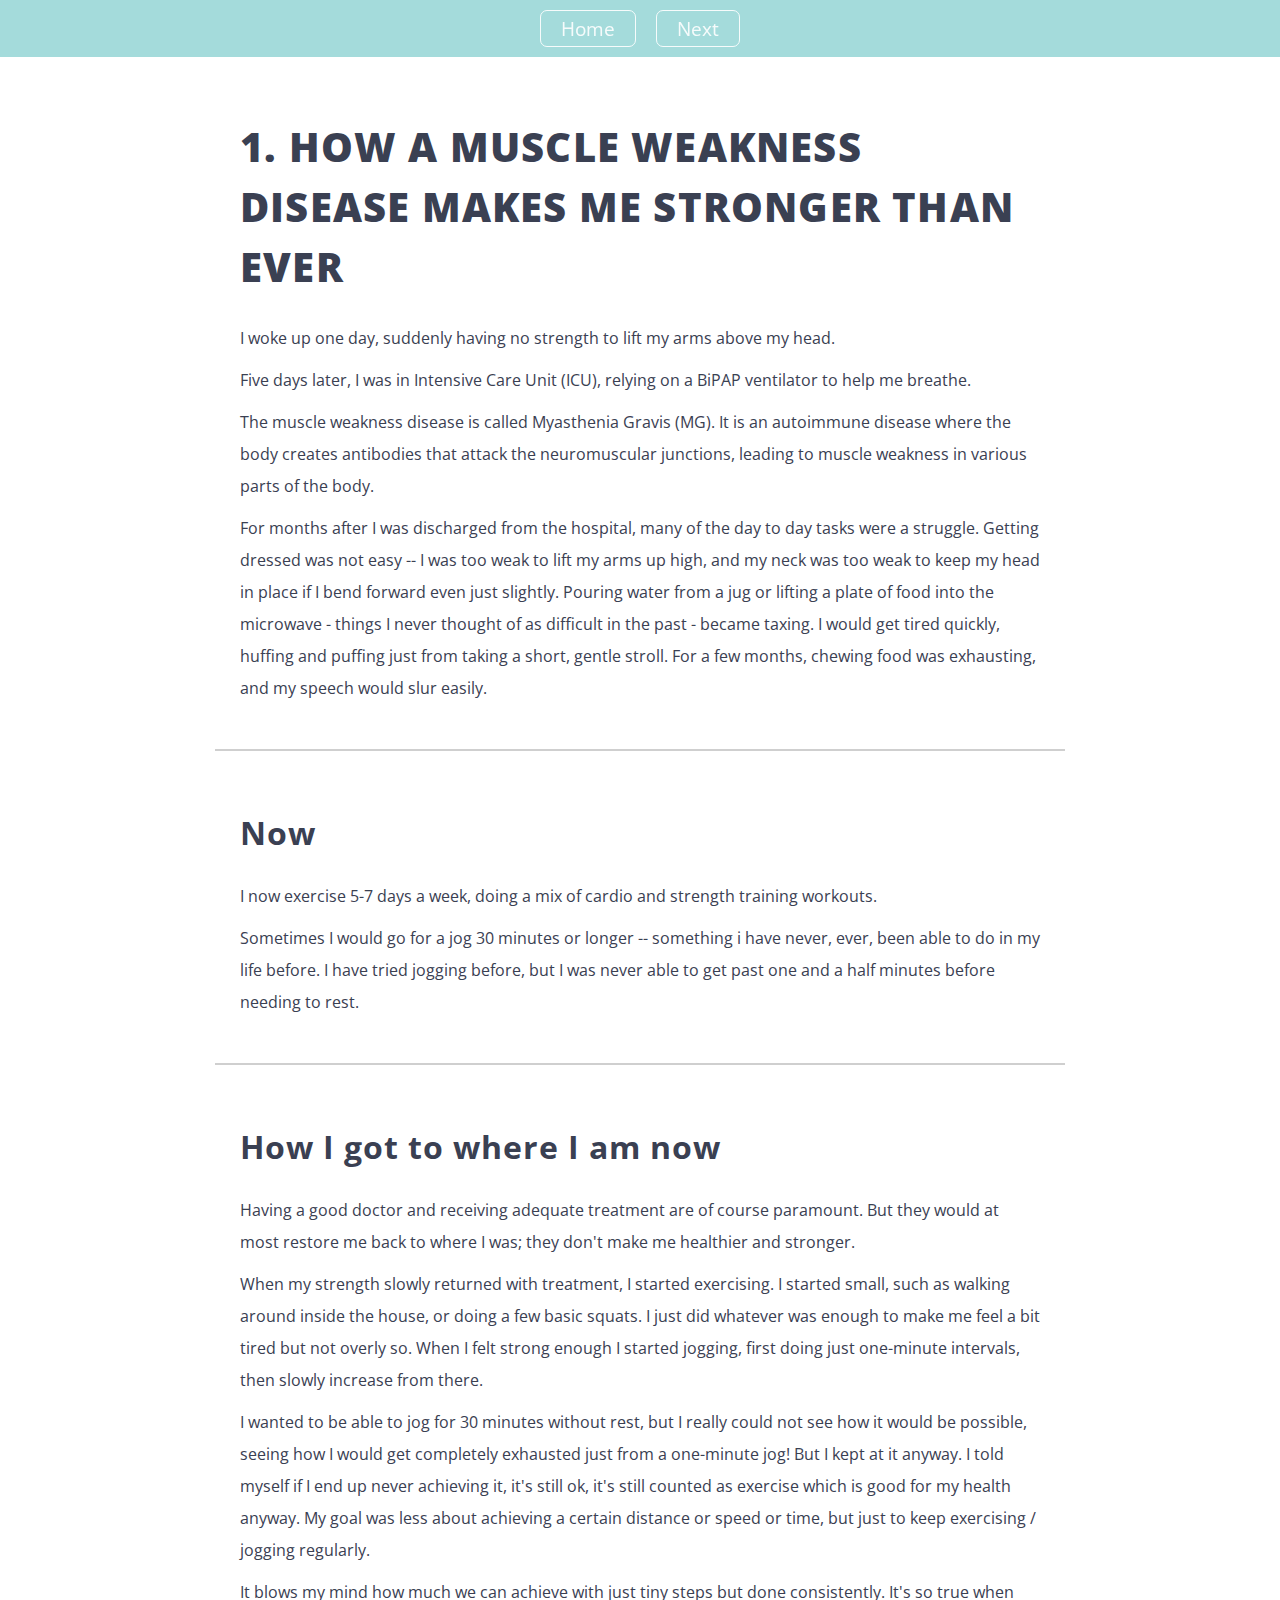
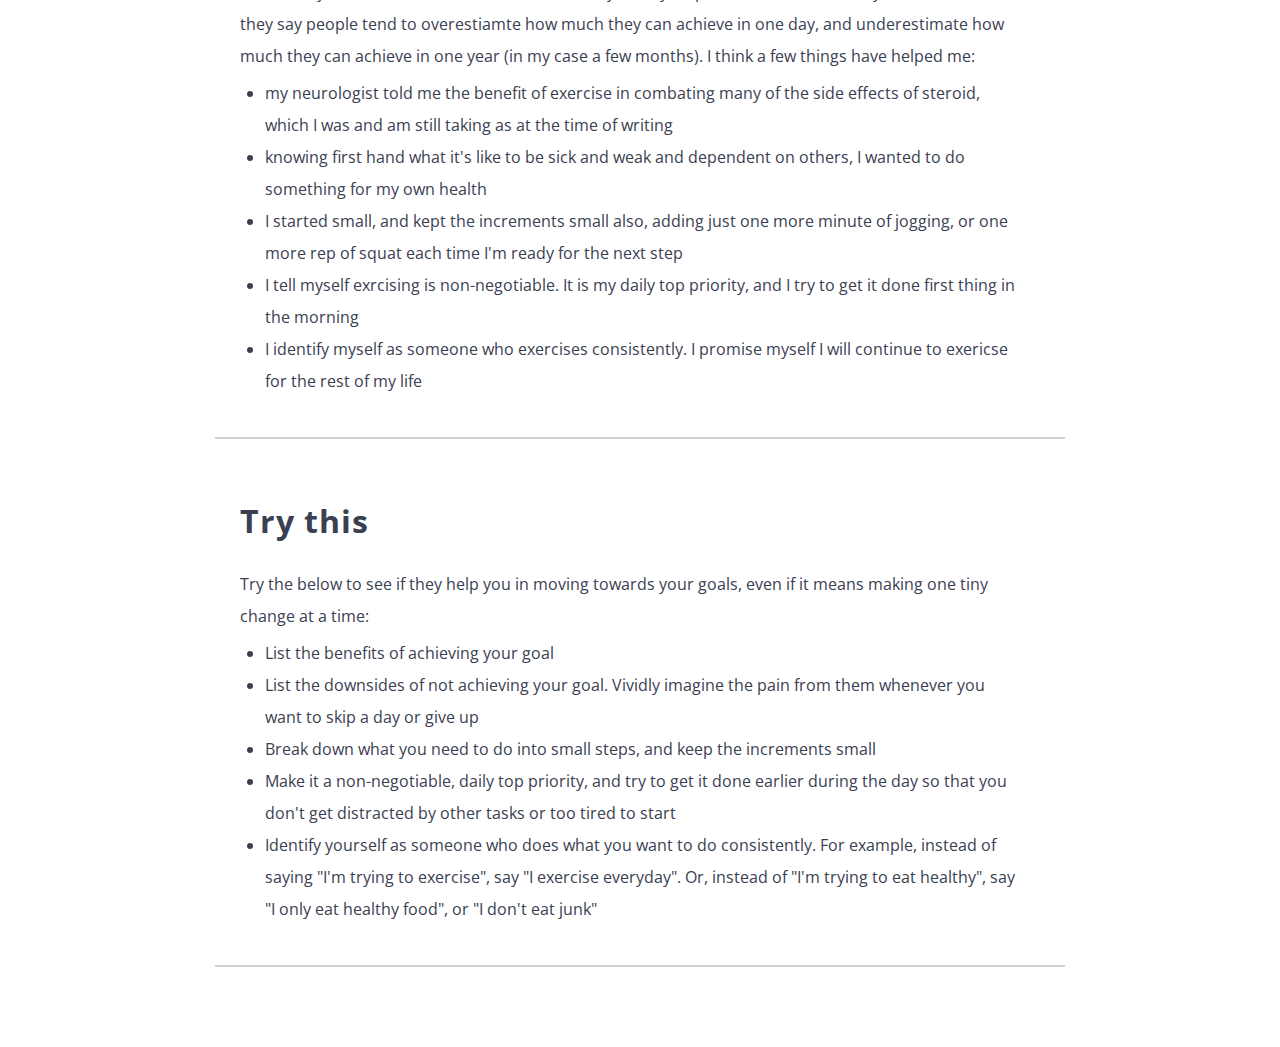
==== commit d243e14f: "4th article + fetch API for filter buttons" ====
--- a/1.html
+++ b/1.html
@@ -183,7 +183,7 @@
     </div> -->
 
 
-    <script src="scripts/main.js"></script>
+
 </body>
 
 </html>--- a/style.css
+++ b/style.css
@@ -146,10 +146,10 @@
 
 #filterInput {
     display: flex;
-    max-width: 800px;
     padding: 10px;
     font-size: 1.1rem;
     margin: auto;
+    text-overflow: ellipsis;
 }
 
 #filterList {
@@ -160,17 +160,24 @@
     top: 0;
 }
 
-.filter-button {
+.filterButton {
     border: 2px #fff solid;
     padding: 10px 20px;
     margin: 10px 10px;
     border-radius: 7px;
     color: rgb(5, 150, 150);
-}
-
-.filter-button:hover {
+    background-color: rgb(228, 246, 252);
+    font-size: 1rem;
+}
+
+.filterButton:hover {
     transform: scale(0.95);
-
+    cursor: pointer;
+}
+
+.selected {
+    background-color: rgba(252, 201, 160, 0.938);
+    cursor: pointer;
 }
 
 .content, .youtube {
@@ -198,8 +205,17 @@
     letter-spacing: 1px;
 }
 
+.content h3 {
+    font-size: 1.5em;
+    max-width: 800px;
+    font-weight: 700;
+    margin: auto;
+    line-height: 1.8em;
+    letter-spacing: 1px;
+}
+
 .content p {
-    font-size: 1.1rem;
+    /* font-size: 1.1rem; */
     max-width: 800px;
     margin: auto;
     line-height: 2;
@@ -208,21 +224,21 @@
 }
 
 .content ol {
-    font-size: 1.1rem;
+    /* font-size: 1.1rem; */
     max-width: 750px;
     margin: auto;
     line-height: 2;
 }
 
 .content ul {
-    font-size: 1.1rem;
+    /* font-size: 1.1rem; */
     max-width: 750px;
     margin: auto;
     line-height: 2;
 
 }
 
-/* an "a" tag within an element with a class called article-item */
+/* an "a" tag inside/under an element with a class called article-item */
 .article-item a {
     color: rgb(5, 150, 150);
 }
@@ -298,4 +314,8 @@
     height: 100%;
 }
 
+input {
+    max-width: 100%;
+}
+
 }